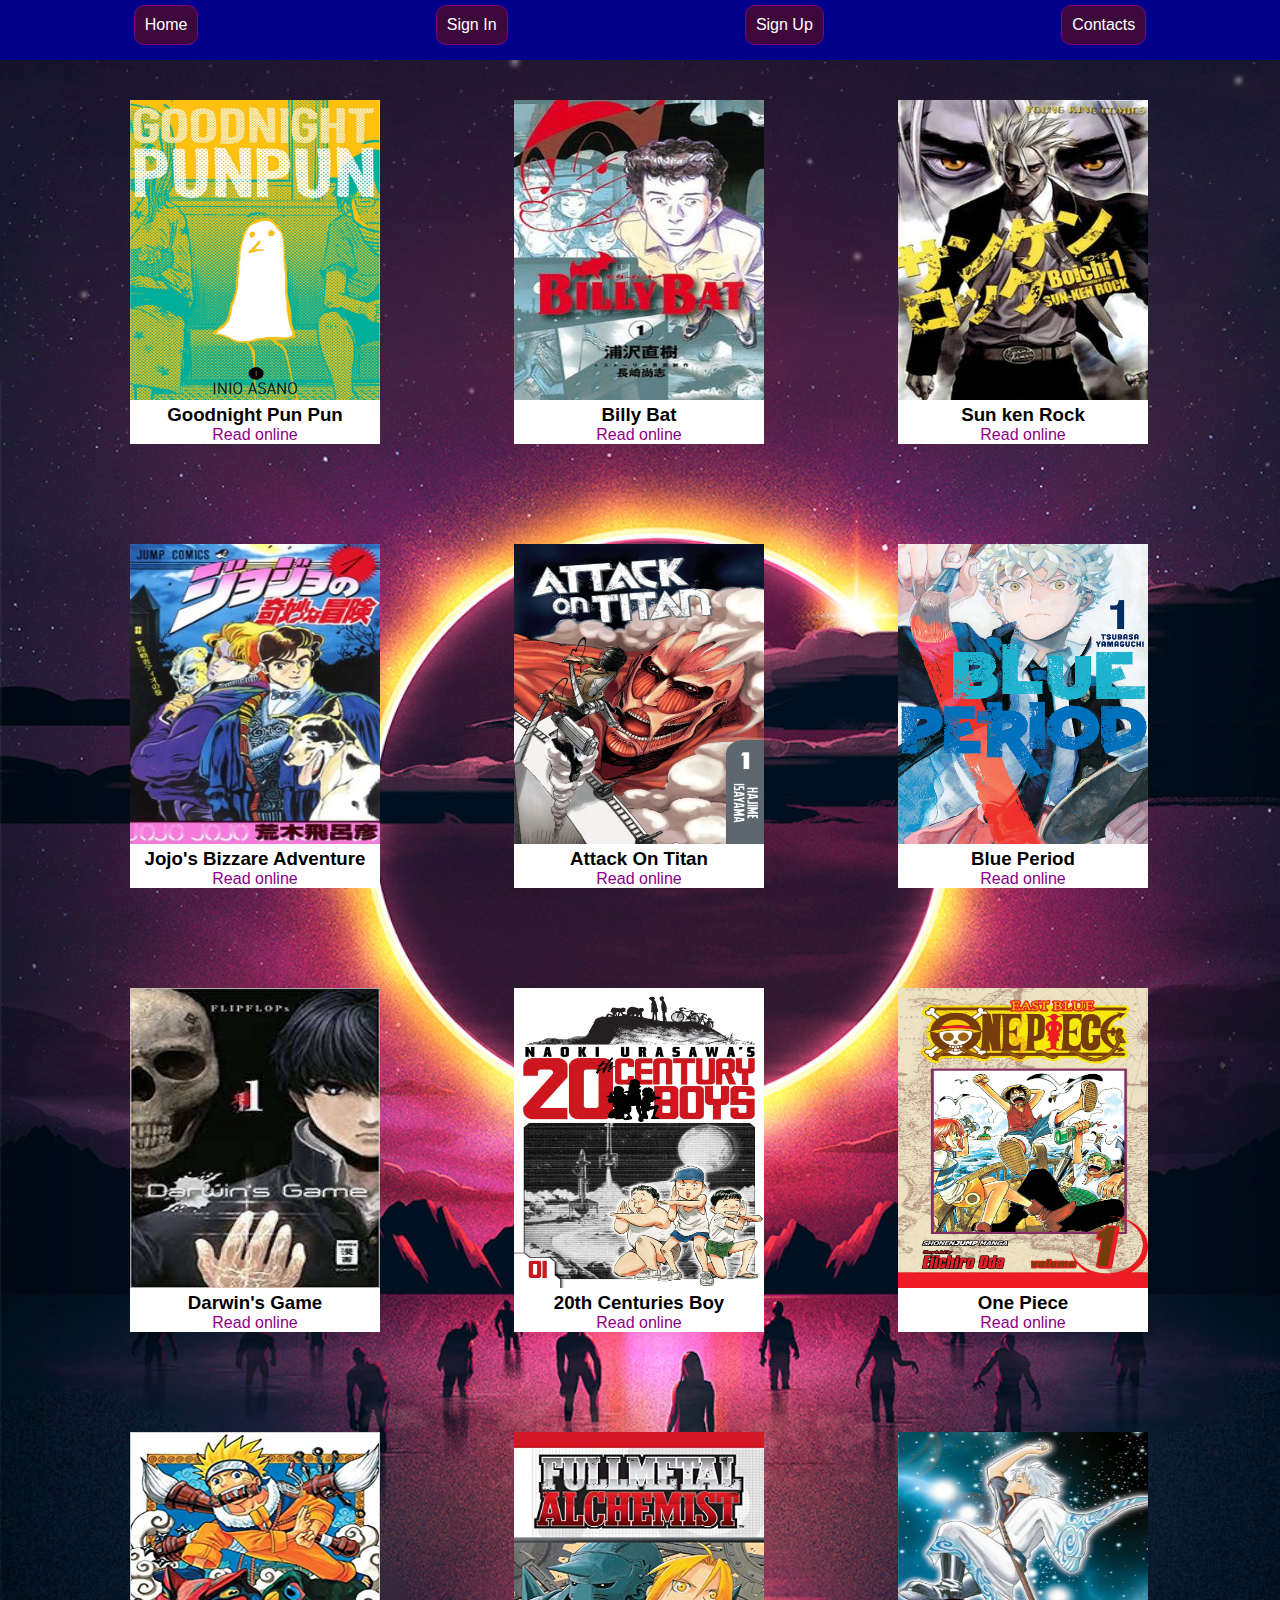
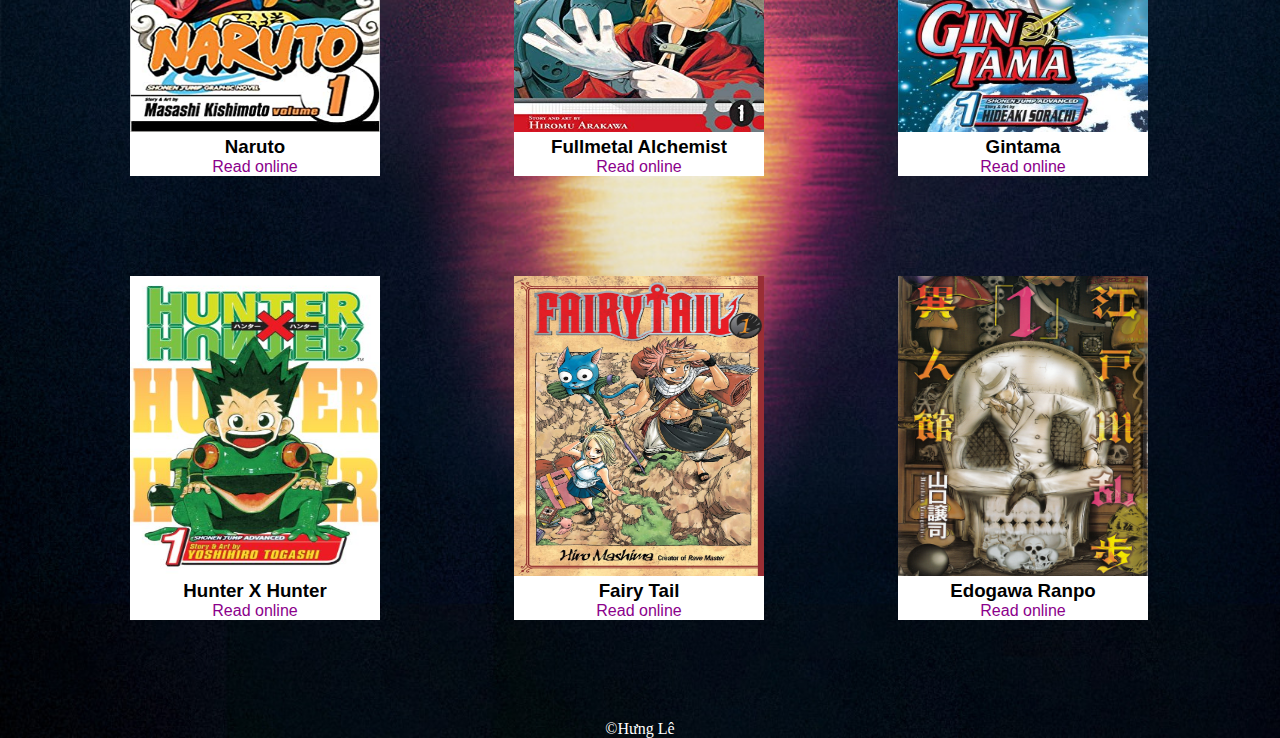
==== yet/html/index.html @ 66d1a39a "Update 27/3" ====
<!DOCTYPE html>
<html lang="en">

<head>
    <meta charset="UTF-8">
    <meta http-equiv="X-UA-Compatible" content="IE=edge">
    <meta name="viewport" content="width=device-width, initial-scale=1.0">
    <title>Document</title>
    <link rel="stylesheet" href="../css/home.css">
    <link rel="stylesheet" href="../css/truyen.css">
    <!-- <link rel="stylesheet" href="../css/login.css">
    <link rel="stylesheet" href="../css/register.css"> -->
    <link rel="stylesheet" href="../css/style.css">
</head>

<body>
    <div id="app">

    </div>



    <script src="../js/index.js"></script>
    <script src="../js/components.js"></script>
    <script src="../js/controller.js"></script>
    <script src="../js/model.js"></script>
    <script src="../js/view.js"></script>
    <script src="../js/data.js"></script>
</body>

</html>
---- yet/css/home.css ----
.comic img{
    width: 250px;
    height: 300px;
}
.comic{
    background-color: white;
    text-align: center;  
    display: inline-block;  
    width: 250px;
    margin: 50px 50px 50px 80px;
}
 
a{
    font-family: Impact, Haettenschweiler, 'Arial Narrow Bold', sans-serif;
    color: darkmagenta;
}


header{
   color: white;
   padding: 50px;
}
h3{
    font-family: 'Franklin Gothic Medium', 'Arial Narrow', Arial, sans-serif;
    color: black;
}




/* #sanpham{
    position: relative;
    z-index: 1;
    background-color: white;
    text-align: center;  
    display: inline-block;  
    width: 250px;
    margin: 50px 50px 50px 80px;
} */
.UwU{
    font-size: 100px;
    margin: 50px;   

}
---- yet/css/truyen.css ----
#chap1 {
  margin-left: 200px;
  margin-top: 100px;
  margin-right: 200px;
}
#thanhchuyenchap {
  
  margin: 100px 300px ;
  color: green;
  /* margin-left: 600px; */
  /* position: fixed; */
  background-color: grey;
  padding: 10px;
}
select {
  width: 150px;
}
/* img{
    width: auto;
    height: auto;
} */
---- yet/css/login.css ----
header{
    text-align: center;
    border-radius: 10px;
    background-color: rgba(149, 95, 251, 0.637);
    margin-left:450px ;
    margin-right: 450px; ; 
    padding-bottom: 100px;  
    padding-top: 50px;
    
}

body{
    background-image:url(../img/menu/0a4dcb92fa2d3c601b58d72720d6bec4.jpg) ;
    background-size: cover ;
    font-family: 'Lobster', cursive; 
    padding-top: 50px;
}
.btn{
    text-align: center;
    border-radius: 10px;
    width: 150px;
    padding: 10px 0px; 
    cursor: pointer;
    color: white;
}
.email{
    margin: 10px;
    width: 300px;
    height: 30px;
    border-radius: 10PX;
}
.password{
    margin: 10px;
    width: 300px;
    height: 30px;
    border-radius: 10px;
}
.error{
    color: red;
  }
  .cursor-pointer{
    cursor: pointer;
  }
  
button{
    background-image: url(../img/menu/220px-JoJo_no_Kimyou_na_Bouken_cover_-_vol1.jpg);

}
button:hover{
    background-image: url(../img/menu/284-2840437_gunship-dark-all-day.jpg);
    color:skyblue;
}
h1{
    color: darkblue;
}
h1:hover{
    color: darkmagenta;
}
---- yet/css/register.css ----
header{
    text-align: center;
    border-radius: 10px;
    background-color: rgba(95, 162, 251, 0.6);
    margin-left:450px ;
    margin-right: 450px; ; 
    padding-bottom: 100px;  
    padding-top: 50px;
    
}

body{
    background-image:url(../img/menu/neon-background--wallpaper.jpg) ;
    background-size: cover ;
    font-family: 'Lobster', cursive; 
    padding-top: 50px;
}
.btn{
    text-align: center;
    border-radius: 10px;
    width: 150px;
    padding: 10px 0px; 
    cursor: pointer;
    color: white;
}
.input{
    margin: 10px;
    width: 300px;
    height: 30px;
    border-radius: 10PX;
}

.error{
    color: red;
}
  .cursor-pointer{
    cursor: pointer;
}
  
button{
    background-image: url(../img/menu/Sun_ken_rock_v01.jpg);

}
button:hover{
    background-image: url(../img/menu/Darwin_s_Game_vol1_cover.jpeg);
    color:skyblue;
}
h1{
    color:purple;
}
h1:hover{
    color:wh;
}
---- yet/css/style.css ----
* {
  margin: 0px;
  padding: 0px;
  box-sizing: border-box;
}

body {
  background-image: url(../img/menu/284-2840437_gunship-dark-all-day.jpg);
  /* background-size: 1500px 2300px; */
  background-size: cover;
}
#app {
  position: relative;
}
main {
  background-color: darkblue;
  display: flex;
  justify-content: space-around;
  margin-top: -10px;
  position: fixed;
  top:0px;
  z-index: 2;
  width: 100%;
  padding: 15px;
}
a {
  text-decoration: none;
}
#sale {
  margin: 0px 30px 30px 200px;
  width: 50px;
  background-color: orangered;
  position: absolute;
  z-index: 1;
}
.footer {
  text-align: center;
  color: white;
}
.thanhchon {
  border: purple solid 1px;
  border-radius: 10px;
  color: White;
  text-decoration: none;
  background-color: rgb(61, 9, 61);
  padding: 10px;
}
.thanhchon:hover {
  background-color: yellowgreen;
}
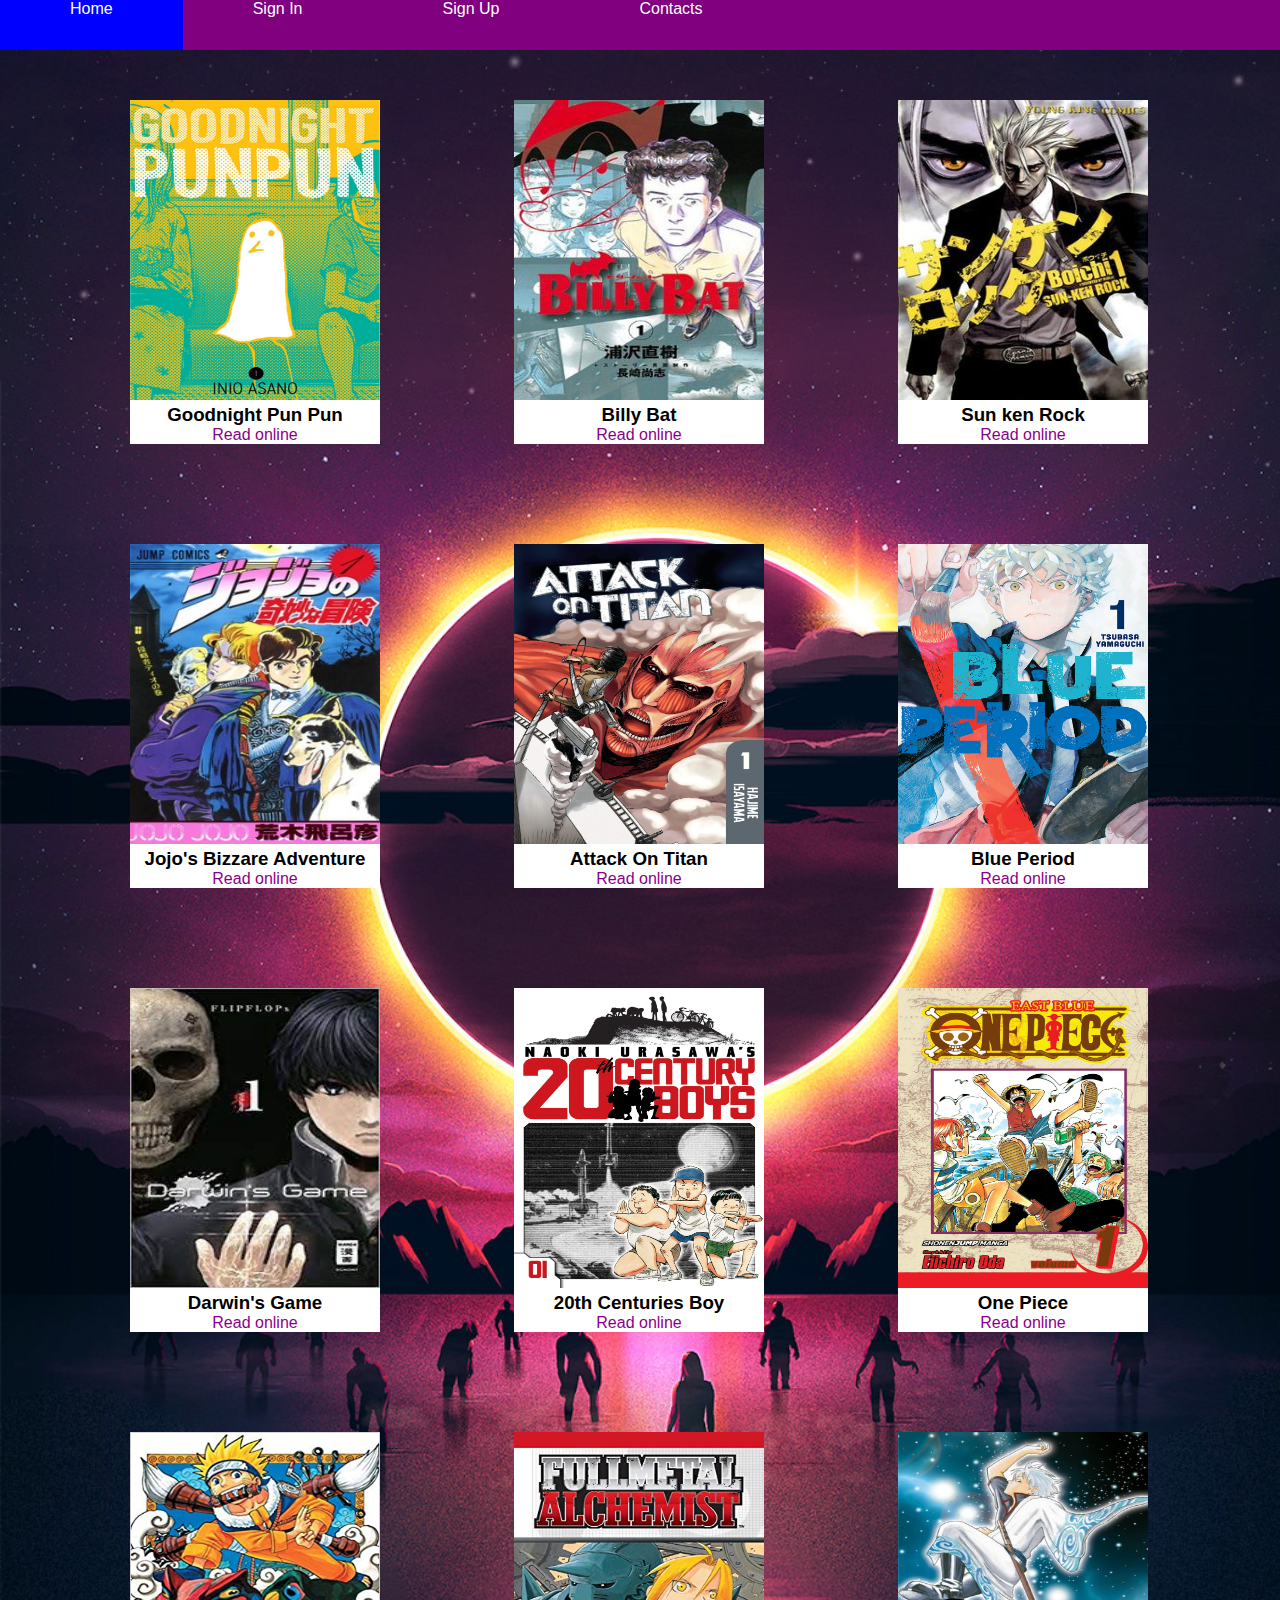
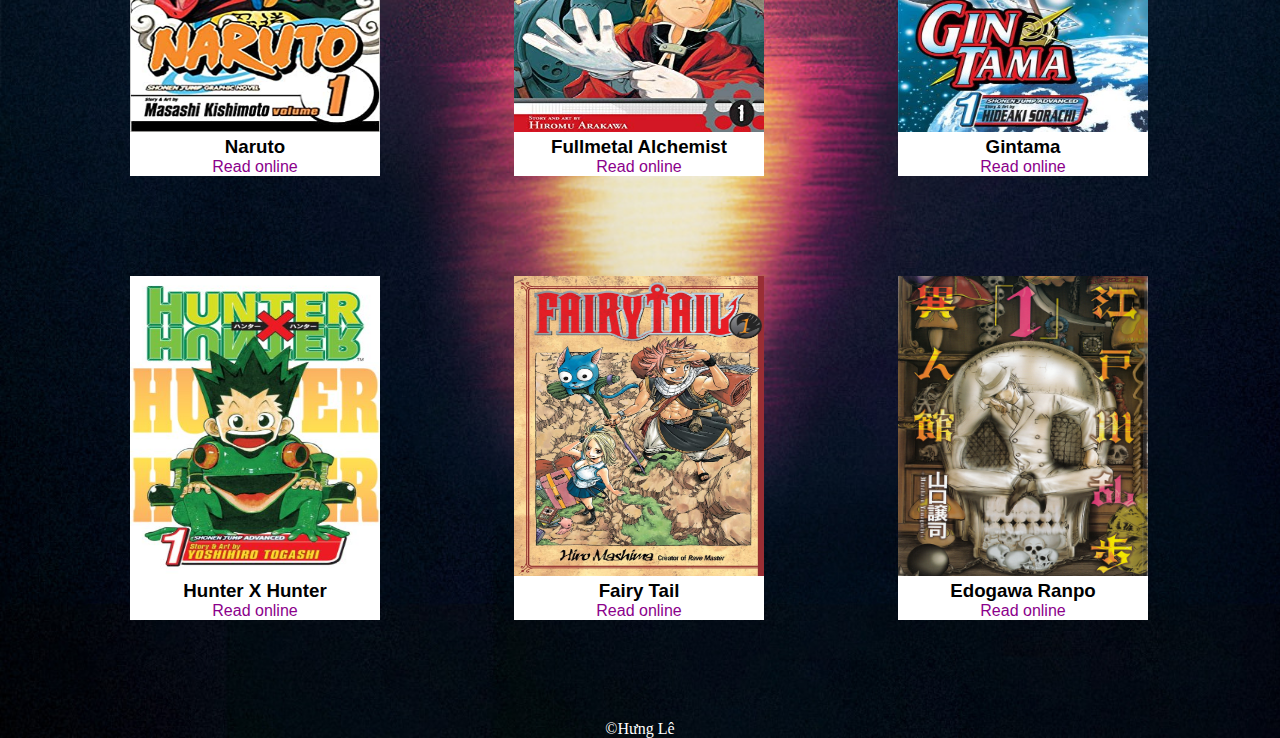
==== commit 2d79ad34: "Update" ====
--- a/yet/html/index.html
+++ b/yet/html/index.html
@@ -8,8 +8,6 @@
     <title>Document</title>
     <link rel="stylesheet" href="../css/home.css">
     <link rel="stylesheet" href="../css/truyen.css">
-    <!-- <link rel="stylesheet" href="../css/login.css">
-    <link rel="stylesheet" href="../css/register.css"> -->
     <link rel="stylesheet" href="../css/style.css">
 </head>
 
--- a/yet/css/style.css
+++ b/yet/css/style.css
@@ -13,15 +13,16 @@
   position: relative;
 }
 main {
-  background-color: darkblue;
+  background-color:purple;
   display: flex;
-  justify-content: space-around;
-  margin-top: -10px;
+  justify-content: flex-start;
+  margin-top: 0px;
   position: fixed;
-  top:0px;
   z-index: 2;
   width: 100%;
-  padding: 15px;
+  height: 50px;
+  margin-bottom: 0px;
+  
 }
 a {
   text-decoration: none;
@@ -38,13 +39,16 @@
   color: white;
 }
 .thanhchon {
-  border: purple solid 1px;
-  border-radius: 10px;
+  
+  
   color: White;
   text-decoration: none;
-  background-color: rgb(61, 9, 61);
-  padding: 10px;
+  background-color:purple;
+  padding-left: 70px;
+  padding-right: 70px;
+  
 }
 .thanhchon:hover {
-  background-color: yellowgreen;
+  background-color: blue;
 }
+
